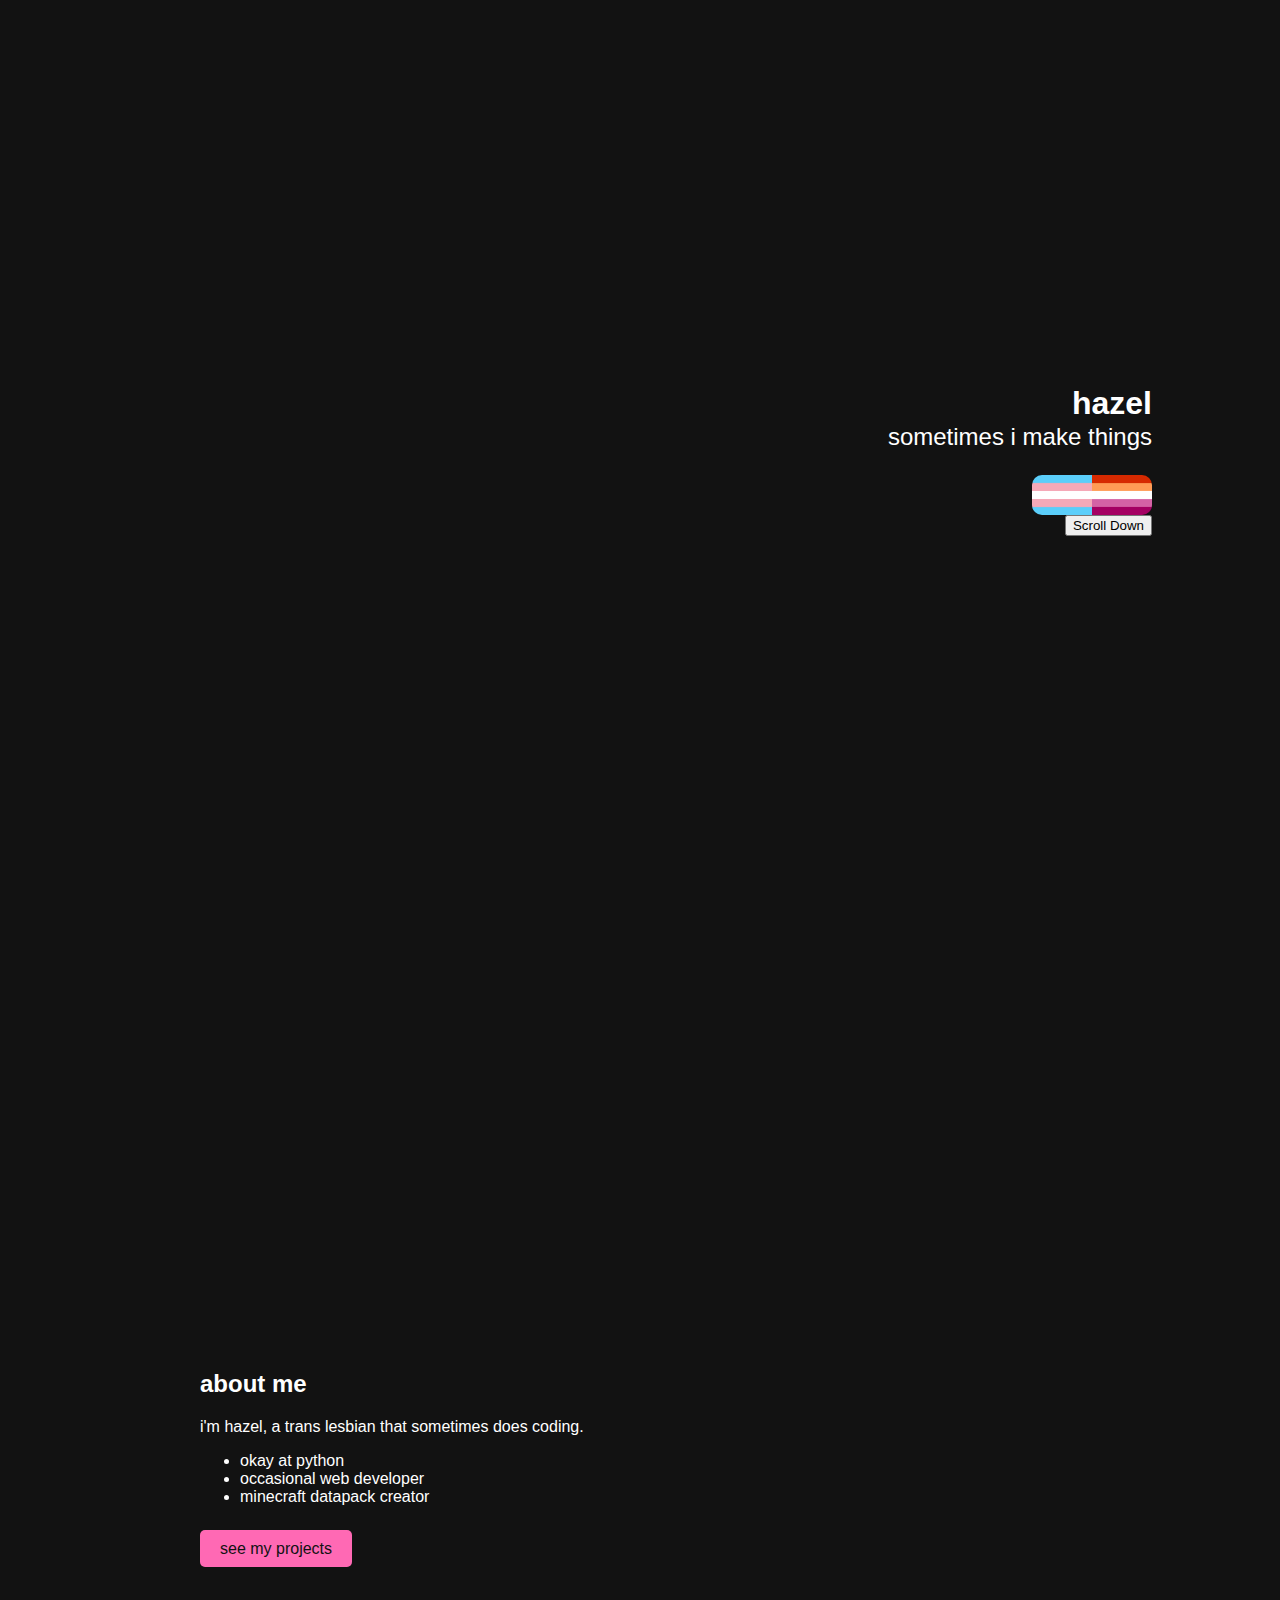
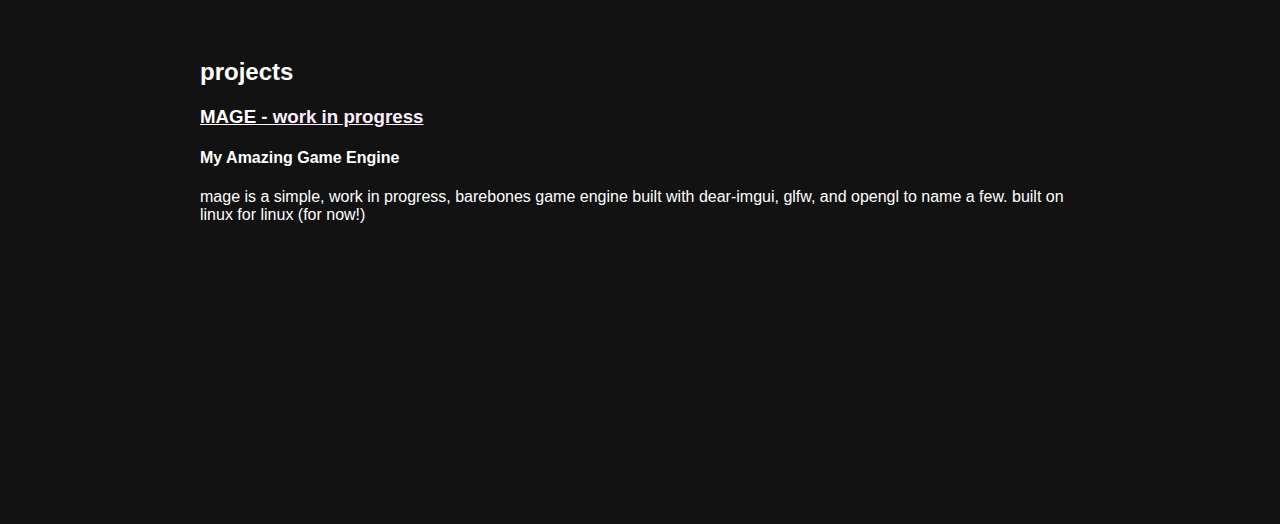
==== index.html @ 5f38542b "oh wait forgot that" ====
<!DOCTYPE html>
<html lang="en">
<head>
    <meta charset="UTF-8">
    <meta name="viewport" content="width=device-width, initial-scale=1.0">
    <title>hazel</title>
    <link rel="stylesheet" href="style.css">
    <link rel="stylesheet" href="glass-button.css">
    <script src="glass-button.js" defer></script>
</head>
<body>
    <div class="slide" id="intro">
        <h1 class="right-aligned">hazel</h1>
        <p class="right-aligned subtitle">sometimes i make things</p>
        <div class="flag-wrapper">
            <img src="imgs/trans.png" class="flag">
            <img src="imgs/lesbian.png" class="flag">
        </div>
        <button class="glass-button">Scroll Down</button>
        
    </div>
    <div class="main-content">
        <section id="about">
            <h2>about me</h2>
            <p>i'm hazel, a trans lesbian that sometimes does coding.</p>
            <ul>
                <li>okay at python</li>
                <li>occasional web developer</li>
                <li>minecraft datapack creator</li>
            </ul>
            <br>
            <a class="scroll-to" data-target="projects">see my projects</a>
        </section>
        <section id="projects">
            <h2>projects</h2>
            <h3><a href="https://github.com/hablethedev/MAGE">MAGE</a> - work in progress</h3>
            <h4>My Amazing Game Engine</h4>

            <p>mage is a simple, work in progress, barebones game engine built with dear-imgui, glfw, and opengl to name a few. built on linux for linux (for now!)</p>
        </section>
    </div>
    <script src="script.js"></script>
</body>
</html>
---- style.css ----
h3 {
    text-decoration: underline;
    color: #ffeeff;
}

a {
    color: #ffffff; 
}

a:visited {
    color: #ffddff;
}


body, html {
    margin: 0;
    padding: 0;
    width: auto;
    height: auto;
    font-family: arial, sans-serif;
    background-color: #121212;
    color: white;
    scroll-behavior: smooth;
}

.slide {
    width: 100%;
    height: 100vh;
    display: flex;
    flex-direction: column;
    justify-content: center;
    align-items: flex-end;
    box-sizing: border-box;
    position: relative;
    margin-bottom: 250px;
    padding: 0 10%;
}

.right-aligned {
    text-align: right;
}

.subtitle {
    font-size: 1.5rem;
    margin-top: -20px;
}

.flags {
    display: flex;
    margin-top: 20px;
}

.flag-wrapper {
    width: 120px;
    height: 40px;
    margin-left: 10px;
    border-radius: 10px;
    overflow: hidden;
}

.flag {
    width: 50%;
    height: 100%;
    background-color: transparent;
    float: left;
}

.main-content {
    display: block;
    padding: 200px;
}

section {
    margin-bottom: 100px;
}

.scroll-down {
    position: absolute;
    bottom: 40px;
    right: 10%;
    font-size: 1rem;
    cursor: pointer;
    background-color: #c51077;
    border: none;
    border-radius: 20px;
    padding: 15px 30px;
}

.scroll-to {
    background-color: #ff69b4;
    color: #121212;
    padding: 10px 20px;
    border: none;
    border-radius: 5px;
    cursor: pointer;
    text-decoration: none;
}


@media (max-width: 600px) {
    .slide {
        padding: 0 5%;
    }

    .right-aligned {
        text-align: center;
    }

    .main-content {
        padding: 50px;
    }

    .scroll-down {
        right: 5%;
        padding: 10px 20px; 
    }

    .flag-wrapper {
        width: 100px;
    }

    .flag {
        width: 50%;
    }
}
---- glass-button.css ----
.glass-container {
    position: relative;
    display: inline-flex;
    justify-content: center;
    align-items: center;
    transform-style: preserve-3d;
    perspective: 1000px;
    width: fit-content;
}

.glass-box {
    width: 250px;
    height: 250px;
    background: rgba(255, 255, 255, 0.1);
    backdrop-filter: blur(15px);
    border-radius: 20px;
    border: 1px solid rgba(255, 255, 255, 0.15);
    transform-style: preserve-3d;
    cursor: pointer;
    box-shadow: 0 0 40px rgba(0, 0, 0, 0.2);
    transition: transform 0.4s cubic-bezier(0.23, 1, 0.32, 1);
}
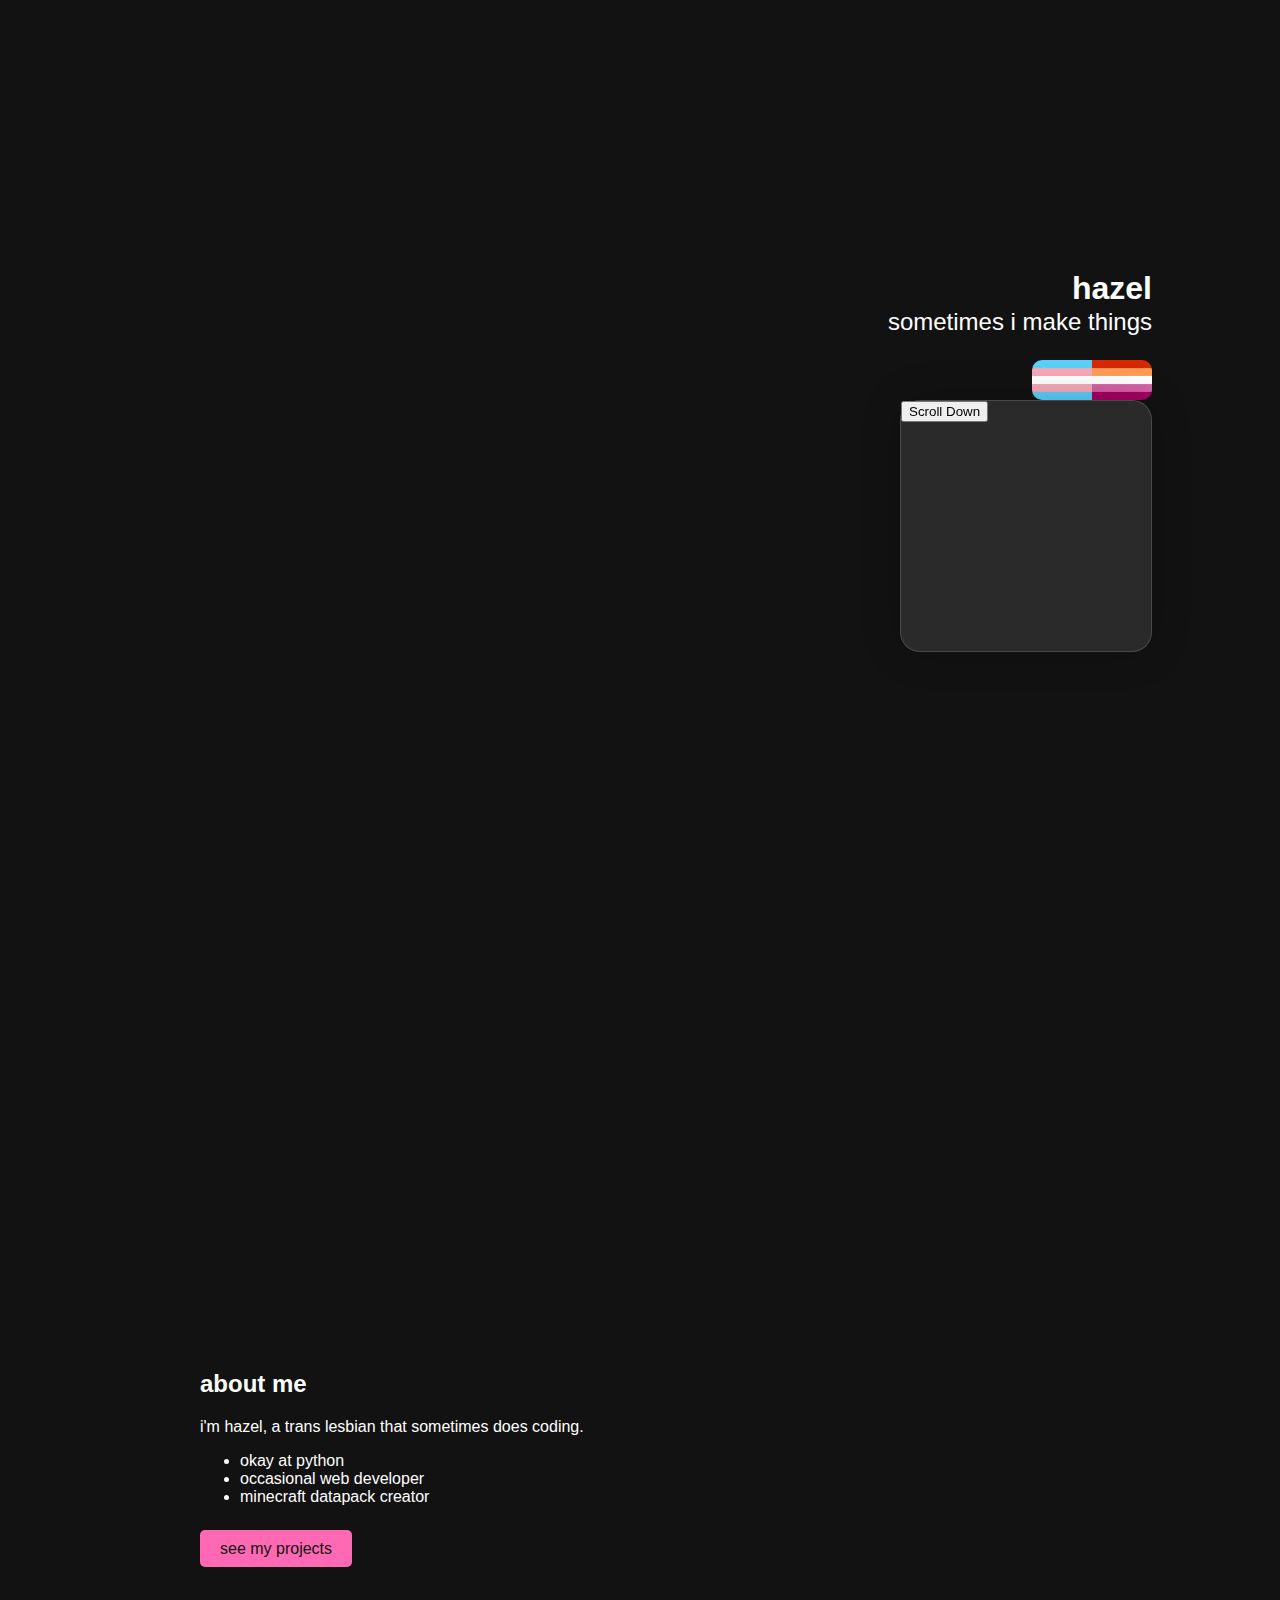
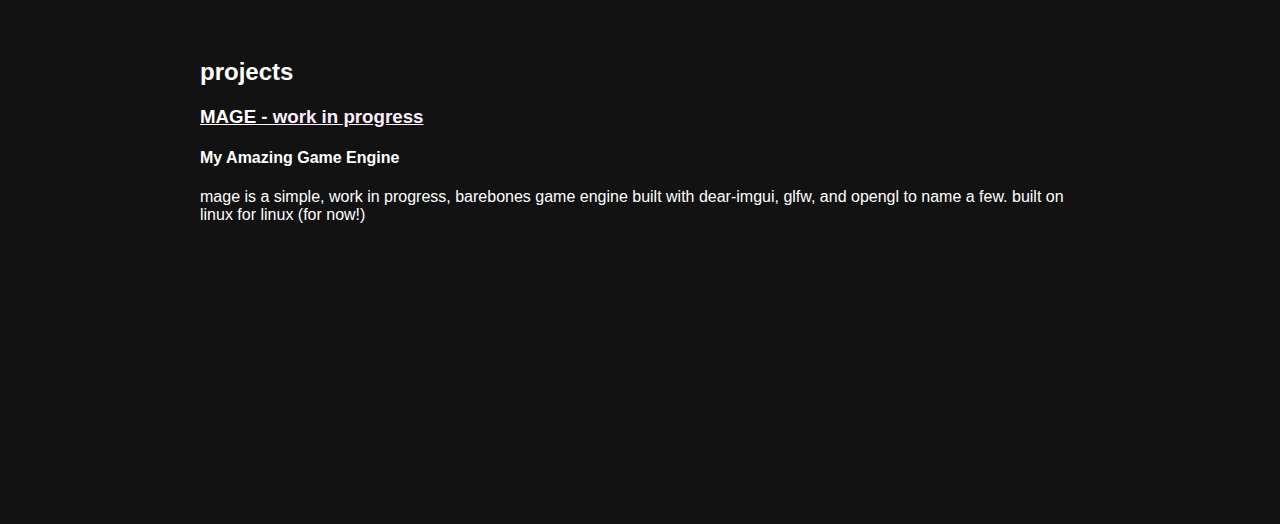
==== commit a2561e96: "idek at this point im dumb" ====
--- a/index.html
+++ b/index.html
@@ -16,7 +16,11 @@
             <img src="imgs/trans.png" class="flag">
             <img src="imgs/lesbian.png" class="flag">
         </div>
-        <button class="glass-button">Scroll Down</button>
+        <div class="glass-container">
+            <div class="glass-box">
+                <button class="glass-button">Scroll Down</button>
+            </div>
+        </div>
         
     </div>
     <div class="main-content">
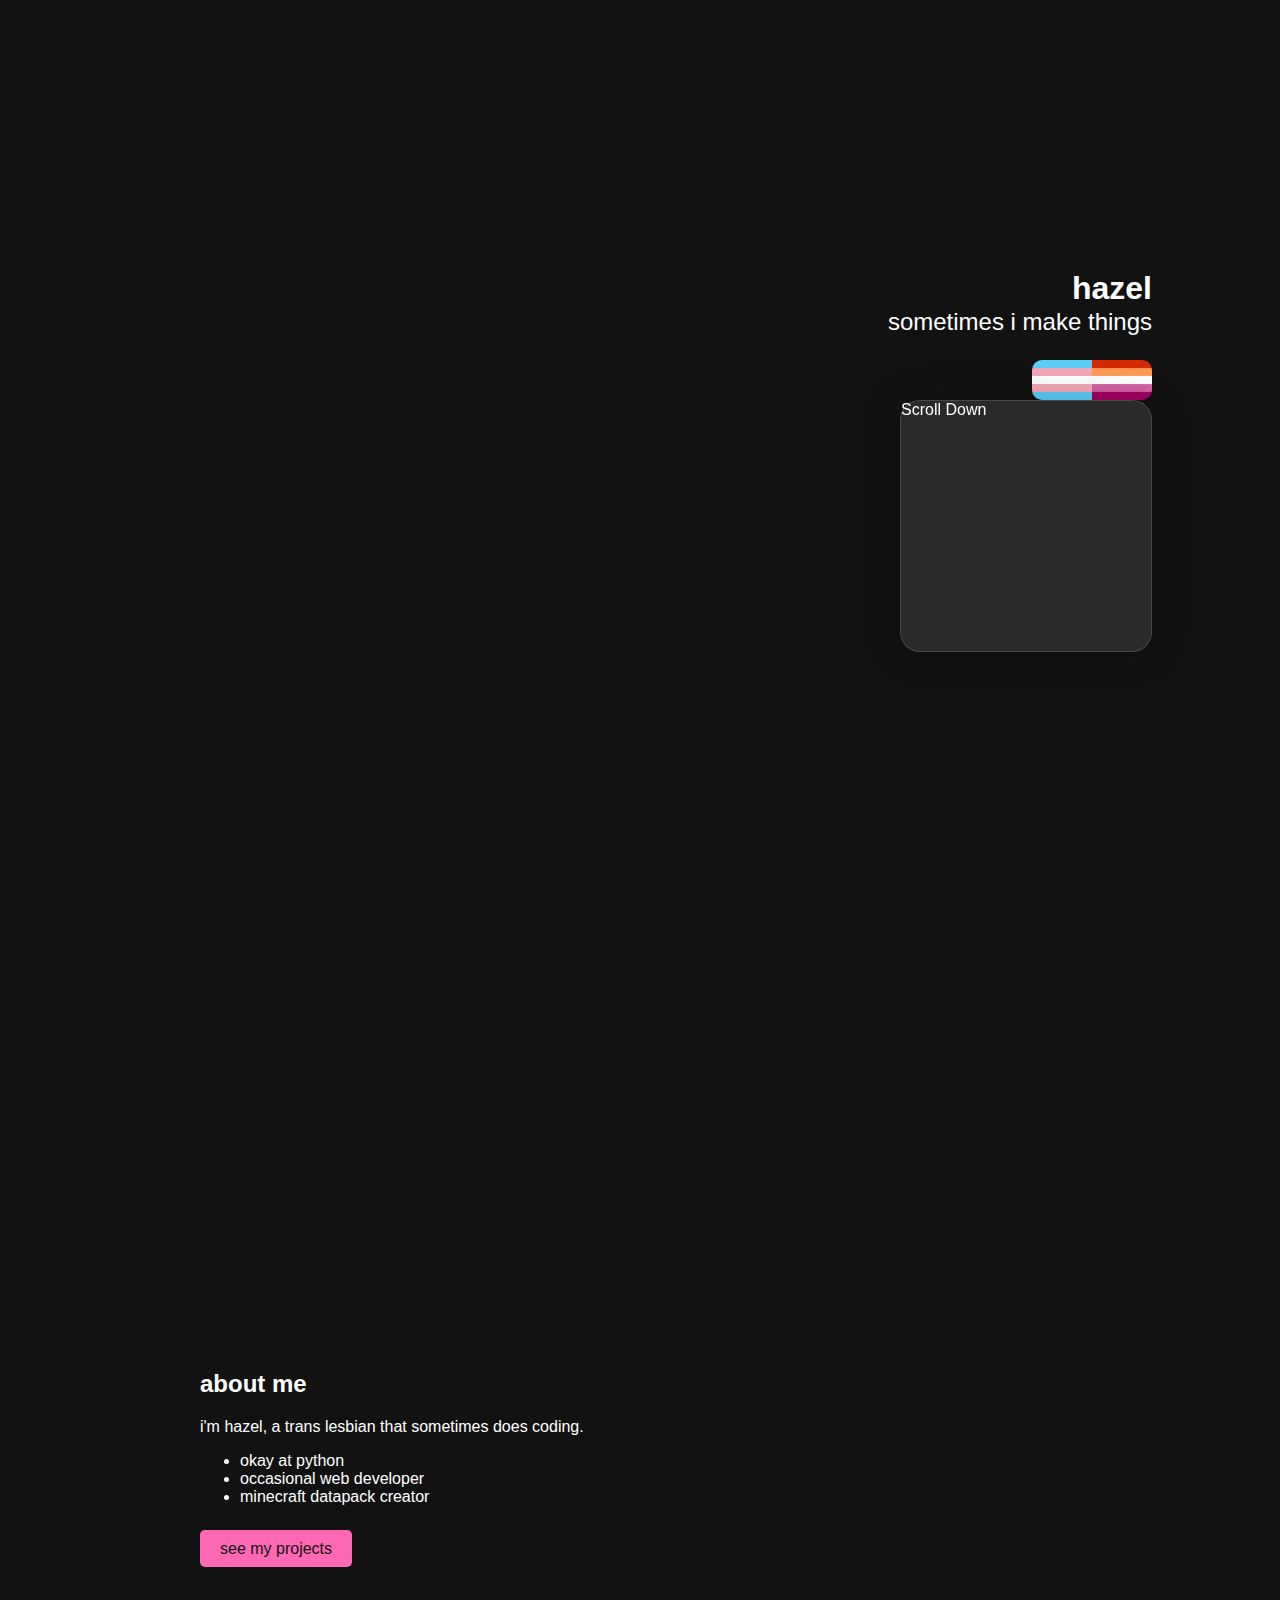
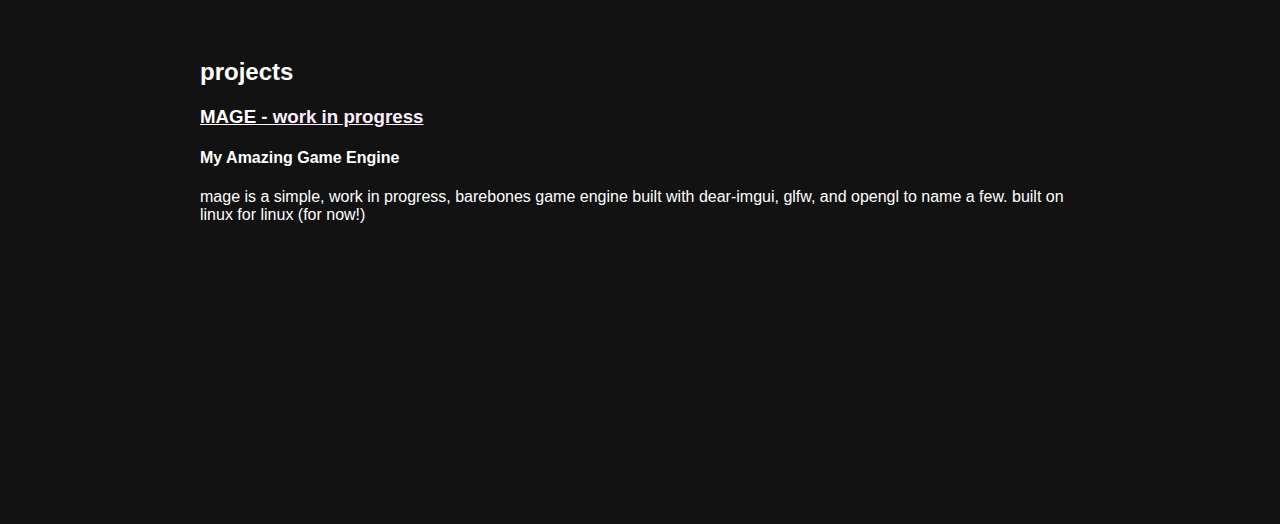
==== commit 769c938b: "wait" ====
--- a/index.html
+++ b/index.html
@@ -18,7 +18,9 @@
         </div>
         <div class="glass-container">
             <div class="glass-box">
-                <button class="glass-button">Scroll Down</button>
+                <div class=".scroll-down">
+                    Scroll Down
+                </div>
             </div>
         </div>
         
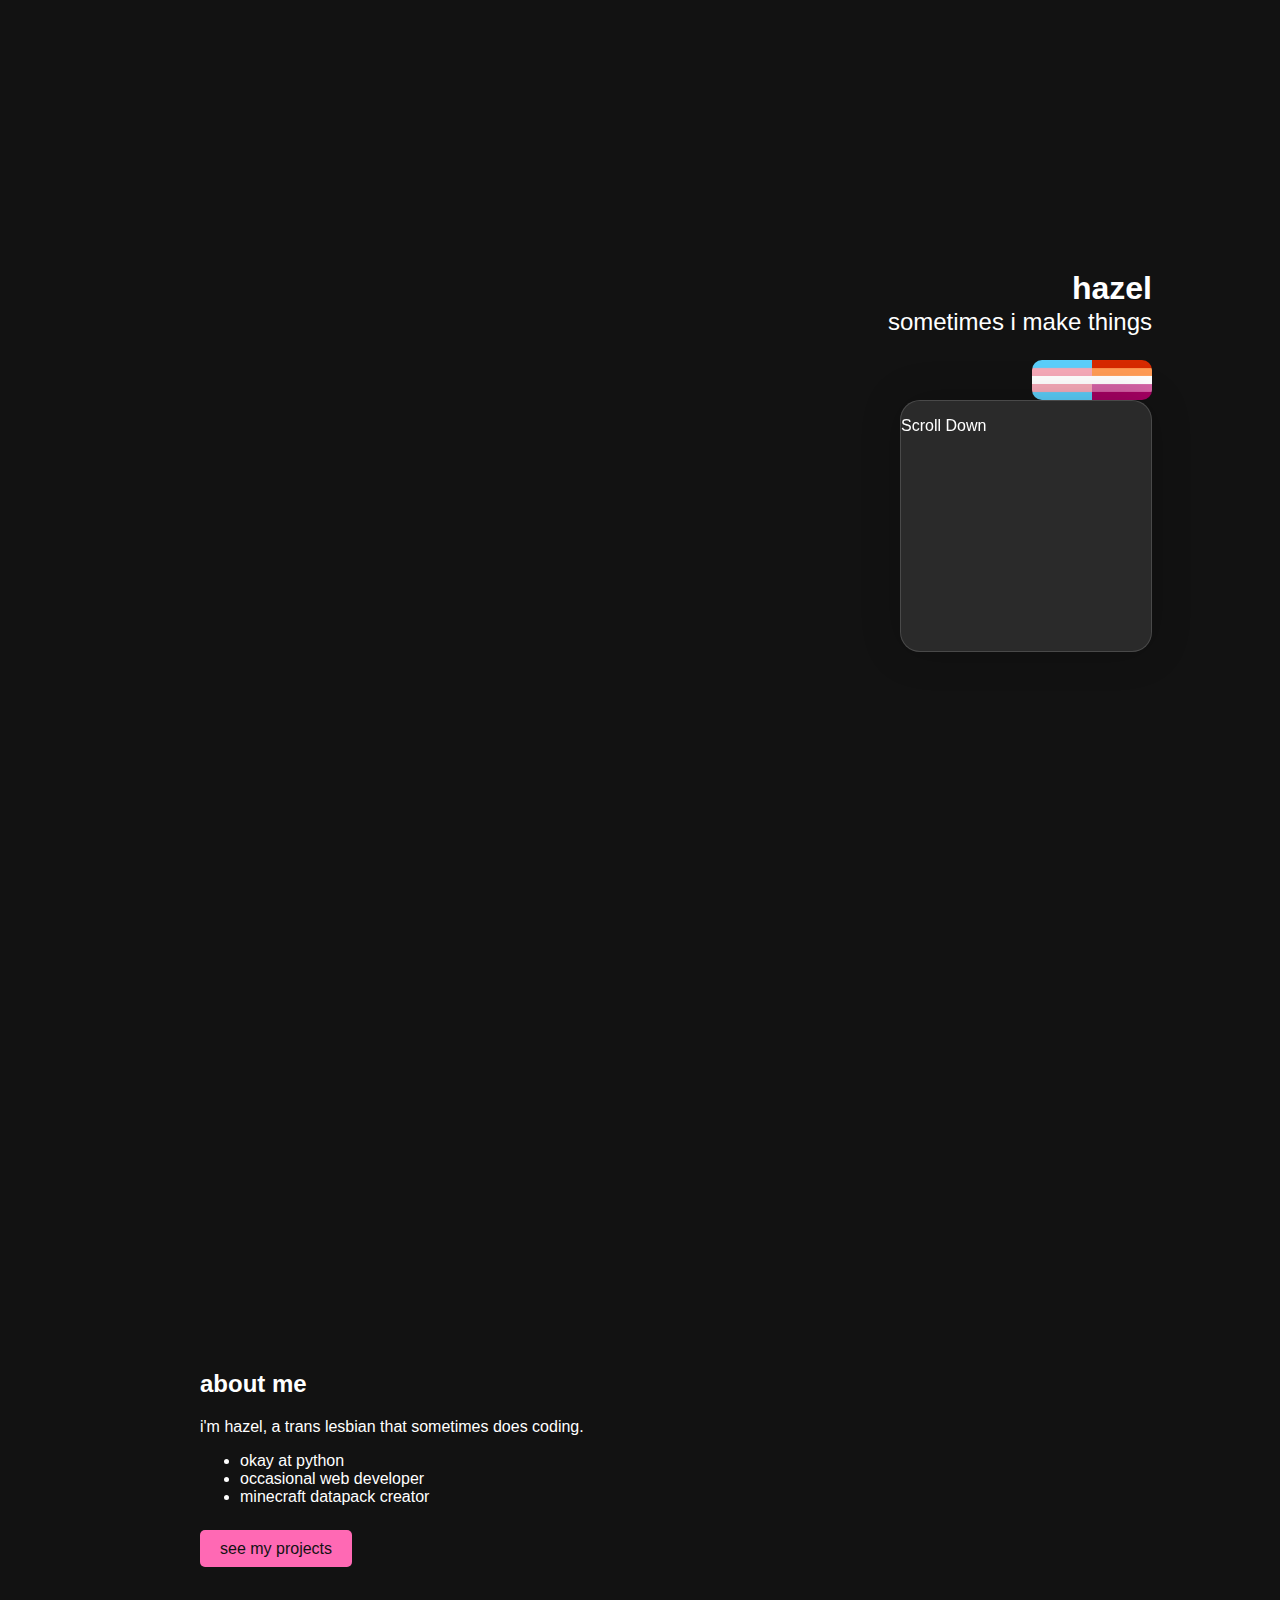
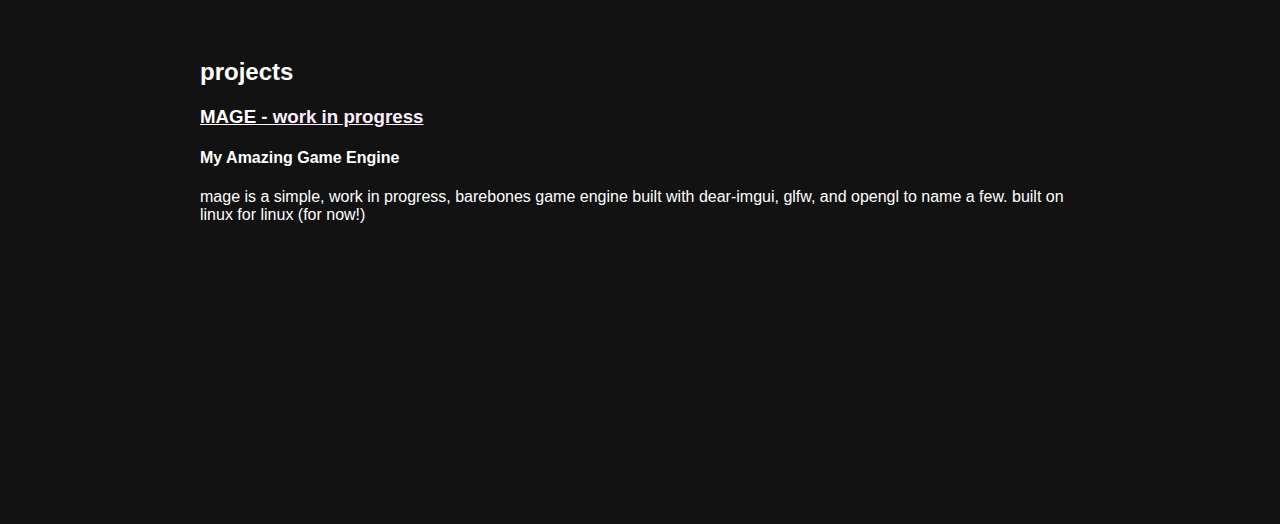
==== commit 01cd82cf: "wait i h ave to do this" ====
--- a/index.html
+++ b/index.html
@@ -19,7 +19,7 @@
         <div class="glass-container">
             <div class="glass-box">
                 <div class=".scroll-down">
-                    Scroll Down
+                    <p>Scroll Down</p>
                 </div>
             </div>
         </div>
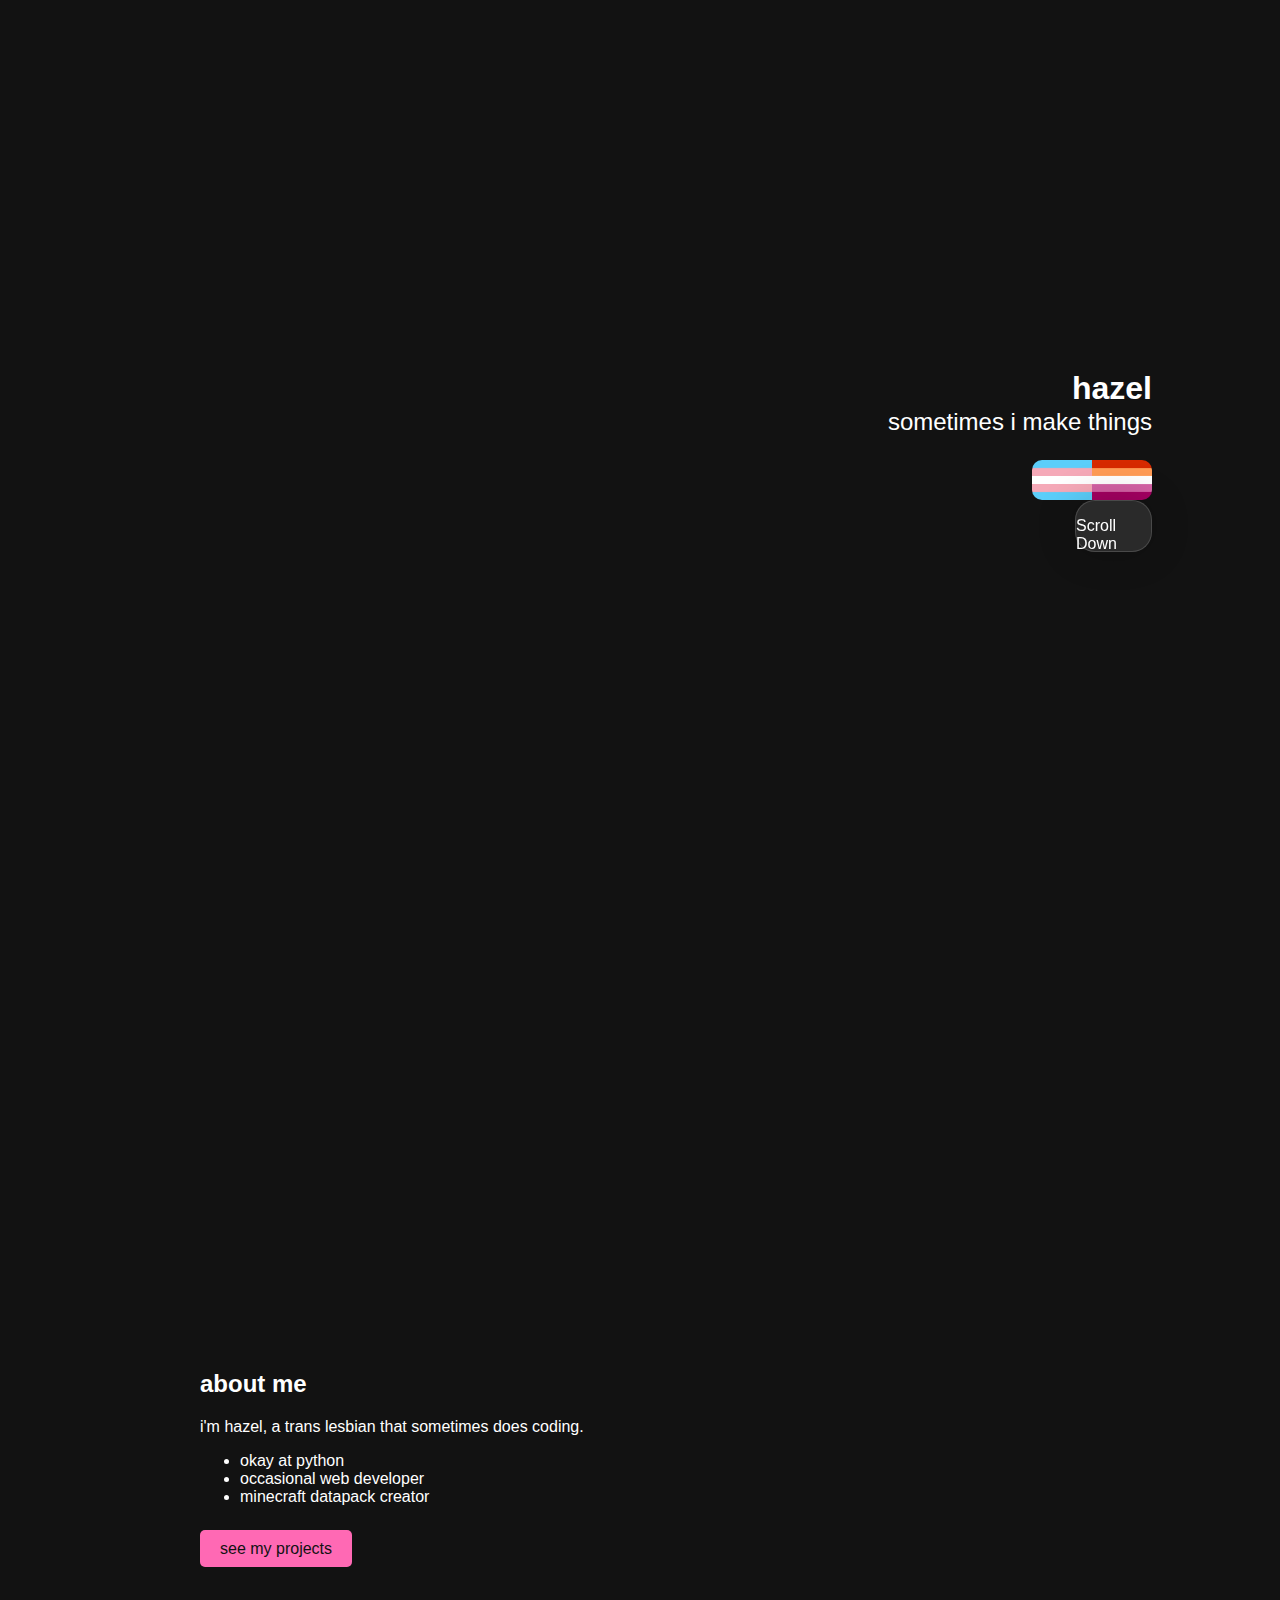
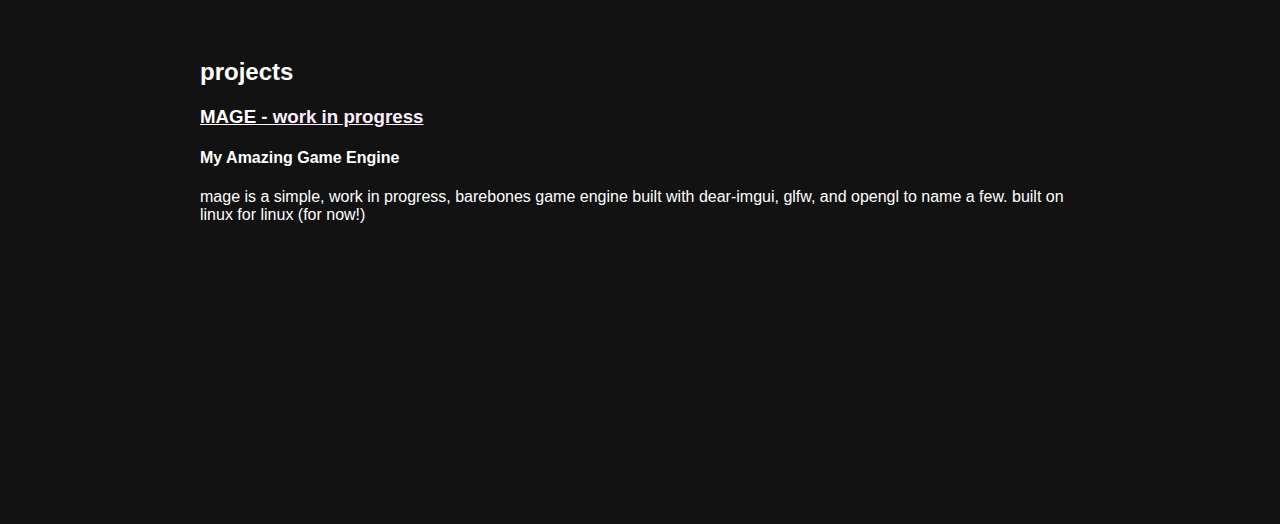
==== commit 2a86ff82: "head hit on wall" ====
--- a/index.html
+++ b/index.html
@@ -18,9 +18,7 @@
         </div>
         <div class="glass-container">
             <div class="glass-box">
-                <div class=".scroll-down">
-                    <p>Scroll Down</p>
-                </div>
+                    <p class=".text-center">Scroll Down</p>
             </div>
         </div>
         
--- a/style.css
+++ b/style.css
@@ -75,7 +75,7 @@
 }
 
 .scroll-down {
-    position: absolute;
+    position: center;
     bottom: 40px;
     right: 10%;
     font-size: 1rem;
--- a/glass-button.css
+++ b/glass-button.css
@@ -9,8 +9,8 @@
 }
 
 .glass-box {
-    width: 250px;
-    height: 250px;
+    width: 75px;
+    height: 50px;
     background: rgba(255, 255, 255, 0.1);
     backdrop-filter: blur(15px);
     border-radius: 20px;
